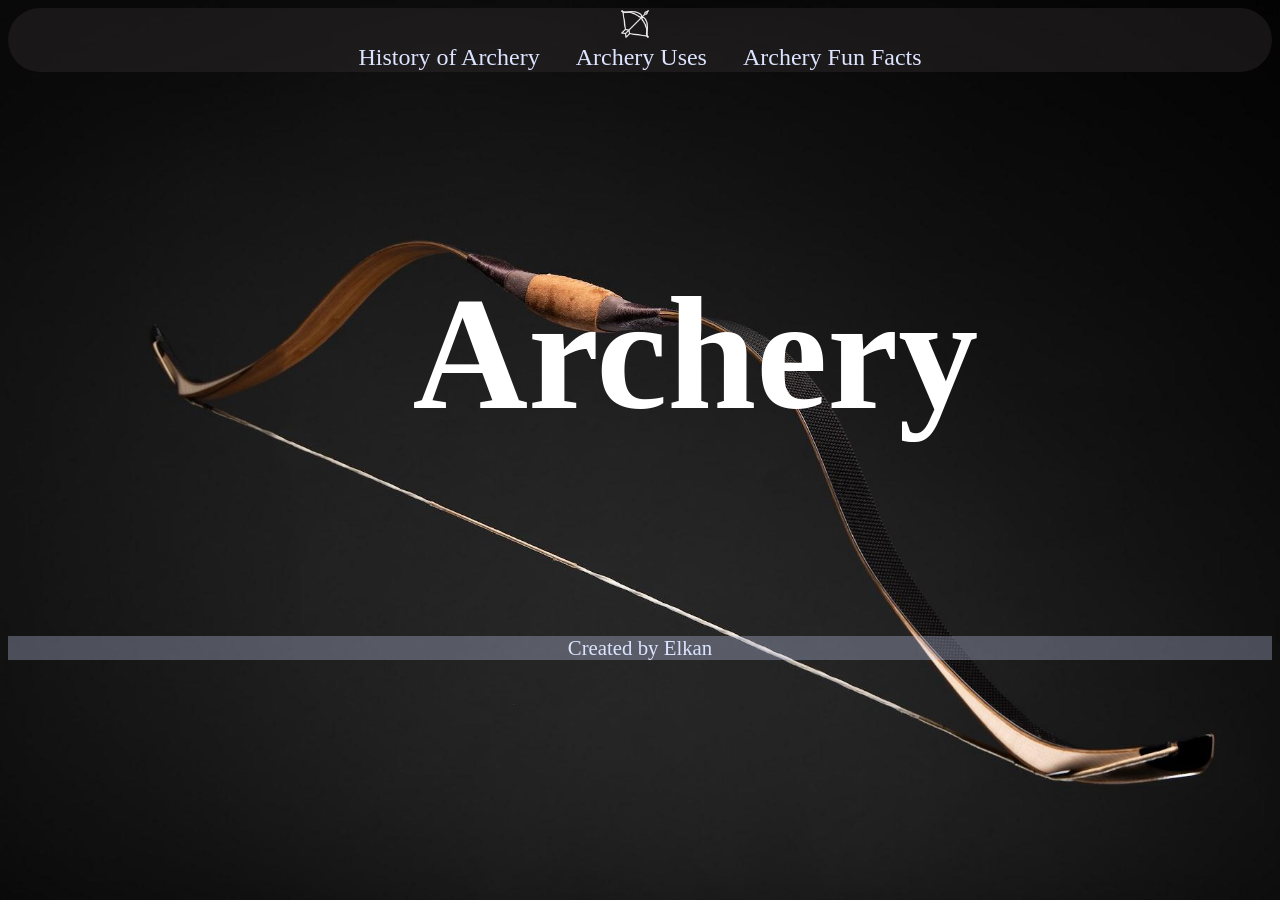
==== index.html @ 2b451718 "Update index.html" ====
<!DOCTYPE html>
<html lang="en">

<head>
    <meta charset="UTF-8">
    <meta name="viewport" content="width=device-width, initial-scale=1.0">
    <title>Archery</title>
    <link rel="stylesheet" href="style.css">
    <script src="main.js" defer></script>
</head>

<body class="background">
    <!--Mobile-->
    <div class="center textcolor3">
        <button id="Icon">
            Open Menu
        </button>
    </div>
    <!--PC-->
    <div id="navbar" class="box">
        <nav>
            <div class="center">
                <button id="home" class="click"><img src="images/arc.png" title="Home" alt="Home" width="30"
                        height="30"></button>
            </div>
            <button id="page1b" class="click">
                History of Archery
            </button>
            <button id="page2b" class="click">
                Archery Uses
            </button>
            <button id="page3b" class="click">
                Archery Fun Facts
            </button>
        </nav>
    </div>
    <main id="pagecontainer">
        <div class="bigword block">
            <h3>Archery</h3>
        </div>
        <section class="page" id="page1">
            <h1>Origin</h1>
            <h2>Archery — the use of a bow to launch arrows — is one of humanity’s oldest technologies, with evidence
                dating back at least 70,000 years.</h2>
            <h2>Earliest evidence</h2>
            <div class="flex">
                <img src="images/archer1.png" title="cavepainting" alt="cavepainting" width="600" height="250">
            </div>
            <p>The oldest known arrow points come from Sibudu Cave in South Africa, dated to about 72,000–60,000 years
                ago,
                made from bone and stone. These were likely used for hunting, allowing early humans to
                strike
                prey from a safe distance. Other early finds include Levallois points in Uzbekistan (~80,000 years ago)
                and
                stone arrowheads in Fa Hien Cave, Sri Lanka (~48,000 years ago). In Europe, the Holmegaard bow
                in
                Denmark (~9,000 BCE) is the oldest known complete bow</p>
            <div class="cutline"></div>
            <h2>Archery History Timeline</h2>
            <div class="timeline">
                <div id="line1">
                </div>
                <button id="openBtn" class="click textcolor3">
                    20,000 BCE – 6,000 BCE
                </button>
                <div id="overlay">
                    <div id="overlayContent">
                        <button class="closeBtn">&times;</button>
                        <p class="textcolor1">Archery’s origins can be traced back to the late Paleolithic period when
                            humans used bows and
                            arrows for hunting. Some of the earliest evidence comes from arrowheads discovered across
                            Europe, Asia, and Africa. Cave drawings in Spain, dating back to around 30,000 BCE, depict
                            archers hunting.</p>
                        <p class="textcolor1">The bow design evolved significantly during this timeframe. The
                            single-curved simple bow
                            became the double-curved recurve bow around 2000 BCE, increasing power and accuracy. This
                            change allowed archers to have greater success in both hunting and warfare.</p>
                    </div>
                </div>
            </div>
            <div class="timeline">

                <div id="line2">

                </div>
                <button id="openBtn1" class="click textcolor3">
                    3,000 BCE – 1,000 BCE
                </button>
                <div id="overlay1">
                    <div id="overlayContent1">
                        <button class="closeBtn">&times;</button>

                        <p class="textcolor1">Archery played a significant role in ancient civilizations like Egypt,
                            China, and Mesopotamia. Egyptians used bows and arrows for hunting and warfare starting
                            around 3,000 BCE. King Tutankhamun’s tomb contained an extensive collection of archery
                            equipment, showcasing its importance to Egyptian culture.</p>
                        <p class="textcolor1">In China, archery developed into an essential aspect of military and
                            philosophical study. Confucius and his disciples wrote extensively about the practice, its
                            ethics, and its role in society. China’s Zhou dynasty even established an archery contest
                            known as sheji, which determined social standing from the outcome.</p>
                    </div>
                </div>
            </div>
            <div class="timeline">
                <div id="line3">

                </div>
                <button id="openBtn2" class="click textcolor3">
                    1100s – 1500s
                </button>
                <div id="overlay2">
                    <div id="overlayContent2">
                        <button class="closeBtn">&times;</button>

                        <p class="textcolor1">During the Middle Ages, archery gained prominence in European warfare.
                            England became famous for its longbowmen; their skills were instrumental in battles such as
                            Creçy in 1346 and Agincourt in 1415. The longbow transformed military tactics and enabled
                            the English to achieve notable victories against the French during the Hundred Years’ War.
                        </p>
                        <p class="textcolor1">In contrast, Japan’s archery tradition focused on spirituality and
                            discipline. Known as Kyudo, or “the way of the bow,” it became an essential practice amongst
                            samurai warriors and played a vital role in Japanese culture and Shinto rituals.</p>
                    </div>
                </div>
            </div>
            <div class="timeline">

                <div id="line4">

                </div>
                <button id="openBtn3" class="click textcolor3">
                    1600s – 1700s
                </button>
                <div id="overlay3">
                    <div id="overlayContent3">
                        <button class="closeBtn">&times;</button>

                        <p class="textcolor1">With the advent of firearms in the 16th century, archery’s role in warfare
                            diminished significantly. However, it remained a popular pastime for European nobility and
                            recreational enthusiasts. In England, King James I and later Queen Anne encouraged the
                            practice as both a sport and a martial skill.
                        </p>
                        <p class="textcolor1">In 1673, the Royal Company of Archers was founded in Scotland,
                            establishing a formal archery competition with annual gatherings. This marked the transition
                            of archery from military necessity to competitive sport and recreational activity in
                            European society.</p>
                    </div>
                </div>
            </div>
            <div class="timeline">
                <div id="line5">

                </div>
                <button id="openBtn4" class="click textcolor3">
                    1800s
                </button>
                <div id="overlay4">
                    <div id="overlayContent4">
                        <button class="closeBtn">&times;</button>

                        <p class="textcolor1">The 19th century experienced a resurgence of archery as a sport. The
                            establishment of archery clubs in Europe and the United States, such as the Toxophilite
                            Society in England and the United Bowmen of Philadelphia, contributed to its growing
                            popularity.
                        </p>
                        <p class="textcolor1">Competitive archery grew with the inaugural Grand National Archery
                            Meeting in 1844 in the United Kingdom, where participants competed in various events. By
                            the end of the century, the sport had gained considerable traction, emphasizing both
                            accuracy and marksmanship.</p>
                    </div>
                </div>
            </div>
            <div class="timeline">

                <div id="line6">

                </div>
                <button id="openBtn5" class="click textcolor3">
                    1900 – 1939
                </button>
                <div id="overlay5">
                    <div id="overlayContent5">
                        <button class="closeBtn">&times;</button>

                        <p class="textcolor1">The Olympic Games in Paris in 1900 marked the first time archery made
                            an appearance on the global stage. It was later featured in four other Olympiads;
                            however, inconsistencies in rules and a lack of international standardization led to its
                            exclusion after the 1920 games.
                        </p>
                        <p class="textcolor1">Efforts to standardize the sport culminated in 1931 with the formation
                            of the International Archery Federation (FITA), now known as World Archery. With
                            standardized rules and regulations in place, archery could be reintroduced as an Olympic
                            sport in the coming decades.</p>
                    </div>
                </div>
            </div>
            <div class="timeline">
                <div id="line7">

                </div>
                <button id="openBtn6" class="click textcolor3">
                    1972 – Present
                </button>
                <div id="overlay6">
                    <div id="overlayContent6">
                        <button class="closeBtn">&times;</button>

                        <p class="textcolor1">Archery made its return to the Olympics in 1972, with new formats and
                            competition styles. Athletes now participate in various categories, including
                            individual, mixed-team, and team events, utilizing recurve bows for Olympic
                            competitions.
                        </p>
                        <p class="textcolor1">Modern technology and advancements in materials have influenced the
                            sport, resulting in more accurate and efficient bows, arrows, and accessories. The
                            development of compound bows in the 1960s revolutionized archery for hunting and
                            competition, though they are not used in the Olympic Games.</p>
                    </div>
                </div>
            </div>
            <div>
                <h2>Development in the Paleolithic and Neolithic</h2>
                <p>During the Upper Paleolithic (~30,000 years ago), bows and arrows appeared in Europe and Asia,
                    often
                    made
                    from wood, bone, and flint. By the Neolithic period (10,000–4,500 BCE), bows
                    became
                    more
                    sophisticated, using composite materials such as wood, horn, and sinew, and arrowheads evolved
                    from
                    flint
                    and obsidian to bronze and iron NASP Schools. This improved range, power, and accuracy, making
                    archery
                    vital
                    for both hunting and defense.</p>

                <h2>Archery in early civilizations</h2>
                <p>By the Bronze Age (~3300–1200 BCE), archers were integral to armies in Egypt, Mesopotamia, the
                    Indus
                    Valley,
                    and beyond NASP Schools. The Persians perfected mounted archery, while Parthians became famous
                    for
                    shooting
                    while retreating NASP Schools. In China, India, and Japan, archery was both a military skill and
                    a
                    cultural
                    art form, often enshrined in mythology and ritual.</p>

                <h2>Global spread and decline</h2>
                <p>Archery developed independently across continents due to its universal utility.
                    It
                    remained important in warfare until the late medieval and early modern periods, when firearms
                    gradually
                    replaced it in most regions. Today, archery persists as a sport, cultural practice,
                    and
                    hunting
                    method.</p>

                <h2>In summary:</h2>
                <p> Archery originated in Africa over 70,000 years ago, spread globally through the
                    Paleolithic and
                    Neolithic periods, and evolved from a survival tool into a sophisticated military and cultural
                    technology
                    before being largely supplanted by firearms in warfare, though it remains culturally and
                    recreationally
                    significant.</p>
            </div>
        </section>
        <section class="page" id="page2">
            <h1>Uses</h1>
            <p>Hunting, warfare, sport, and ceremonial purposes, and continue to serve as tools for recreation and
                cultural practices today</p>
            <section>
                <h2 class="center">Hunting</h2>
                <p>One of the earliest and most widespread uses of the bow and arrow was hunting animals for food.
                    Indigenous peoples across continents, from North America to South America and Africa, used bows to
                    hunt game efficiently, allowing for survival and sustenance.
                    The design of bows and arrows often varied depending on the type of prey and environment.</p>
            </section>
            <section>
                <h2 class="center">Warfare</h2>
                <p>Historically, they were primary weapons in warfare, used across Europe, Asia, and the Middle East.
                    Armies relied on archers for ranged attacks, and mounted archery was particularly significant on the
                    Eurasian steppes and in Asia. In literature and historical accounts, bows were decisive in battles,
                    such as Odysseus’s use in Homer’s Odyssey and in biblical narratives
                    Encyclopedia Britannica</p>
            </section>
            <section>
                <h2 class="center">Sport</h2>
                <p>In modern times, bows and arrows are primarily used for archery as a sport or recreational activity.
                    Competitive archery includes target shooting, field archery, and bowhunting competitions. Archery
                    requires skill, precision, and practice, and it is recognized as an Olympic sport</p>
            </section>
            <section>
                <h2 class="center">Recreation and Cultural Practice</h2>
                <p>Bows and arrows have held symbolic and spiritual significance in many cultures. In Native
                    American traditions, they were considered embodiments of power and magic, often linked to the
                    spirit world.
                    Certain shrines and sacred sites, such as those in Matobo Hills and Great Zimbabwe,
                    incorporated bows in rituals and ceremonial practices.
                    In Asia, archery was integrated into martial traditions and ceremonial displays, such as
                    Japanese kyudo.</p>
            </section>
            <div class="cutline"></div>
            <div class="center"><button class="startquiz textcolor3">
                    Start Quiz
                </button><button class="close textcolor3">
                    Close Quiz
                </button></div>
            <div class="quiz">
                <div class="center">
                    <h1>Archery Mini Quiz</h1>
                </div>
                <div id="submission">
                    <fieldset>
                        <legend>
                            <h2>1. What are the Uses of Bow and Arrow?</h2>
                        </legend>
                        <input type="radio" name="q1" value="wrong"><label class="textcolor2">Travelling,
                            Showcasing</label>

                        <input type="radio" name="q1" value="wrong"><label class="textcolor2">Warfare, Digging,
                            Flying</label>

                        <input type="radio" name="q1" value="Correct1"><label class="textcolor2">Hunting, Warfare,
                            Sport,
                            Ceremonial purposes, Recreation and Cultural practices</label>

                        <input type="radio" name="q1" value="wrong"><label class="textcolor2">Hurting, Aiming,
                            Training</label>

                    </fieldset>
                    <fieldset>
                        <legend>
                            <h2>2. What is the Oldest Known arrow point found in?</h2>
                        </legend>
                        <input type="radio" name="q2" value="wrong"><label class="textcolor2">Babylon</label>

                        <input type="radio" name="q2" value="wrong"><label class="textcolor2">China</label>

                        <input type="radio" name="q2" value="wrong"><label class="textcolor2">Paris</label>

                        <input type="radio" name="q2" value="Correct2"><label class="textcolor2">Sibudu Cave</label>

                    </fieldset>
                    <fieldset>
                        <legend>
                            <h2>3. What kind of attack Archer excels in?</h2>
                        </legend>
                        <input type="radio" name="q3" value="wrong"><label class="textcolor2">Closed ranged
                            Combat</label>

                        <input type="radio" name="q3" value="wrong"><label class="textcolor2">Hand to hand
                            combat</label>

                        <input type="radio" name="q3" value="wrong"><label class="textcolor2">Short-Ranged</label>

                        <input type="radio" name="q3" value="Correct3"><label class="textcolor2">Long-Ranged</label>

                    </fieldset>
                    <fieldset>
                        <legend>
                            <h2>4. What is Archery recognised as of modern times?</h2>
                        </legend>
                        <input type="radio" name="q4" value="wrong"><label class="textcolor2">Killing</label>

                        <input type="radio" name="q4" value="wrong"><label class="textcolor2">Hunting</label>

                        <input type="radio" name="q4" value="wrong"><label class="textcolor2">Trees cutter</label>

                        <input type="radio" name="q4" value="Correct4"><label class="textcolor2">Olympic Sport</label>

                    </fieldset>
                    <fieldset>
                        <legend>
                            <h2>5. Who Won the Gold medal for 2024 Paris Olympic?</h2>
                        </legend>
                        <input type="radio" name="q5" value="wrong"><label class="textcolor2">Elkan</label>

                        <input type="radio" name="q5" value="Correct5"><label class="textcolor2">Kim Woojin</label>

                        <input type="radio" name="q5" value="wrong"><label class="textcolor2">Brady Ellison</label>

                        <input type="radio" name="q5" value="wrong"><label class="textcolor2">Hubert Van Innis</label>

                    </fieldset>
                </div>
                <div class="center">
                    <h1 id="scorebox">Score</h1>
                </div>
                <div class="center">
                    <button id="btnSubmit" class="click textcolor3">
                        Submit Quiz
                    </button>
                    <button id="restart" class="click textcolor3">
                        Restart Quiz
                    </button>
                </div>
            </div>
        </section>
        <section class="page" id="page3">
            <h1>Fun Facts and Facts</h1>
            <div class="cardbox">
                <p>1. Archery is thousands of years old
                    The bow and arrow has been used for over 10,000 years, mainly for hunting and survival.
                    The oldest known bow is over 10,000 years old</p>
            </div>
            <div class="cardbox">
                <p>2. Ancient bows have been discovered that date back thousands of years, showing how long humans have
                    used
                    this technology.</p>
            </div>
            <div class="cardbox">
                <p>3. Archery was once an Olympic sport
                    Archery first appeared in the 1900 Olympic Games. It was later removed and returned permanently to
                    the
                    Olympics in 1972.</p>
            </div>
            <div class="cardbox">
                <p>4. The English longbow was incredibly powerful
                    Medieval English longbows could be around 1.8–2 metres long and required significant strength and
                    training to use effectively.</p>
            </div>
            <div class="cardbox">
                <p>5. Some bows are faster than you might expect
                    Modern compound bows can launch arrows at speeds of over about 90 metres per
                    second.</p>
            </div>
            <div class="cardbox">
                <p>6. Archery is more than just strength
                    Good archery requires concentration, balance, coordination, breathing control, and consistency.</p>
            </div>
            <div class="cardbox">
                <p>7. The word "archery" comes from the Latin word "arcus"
                    The word is related to the Latin term for bow or arch.</p>
            </div>
            <div class="cardbox">
                <p>8. Archery was important to the Mongol Empire
                    Mongol warriors were famous for using bows while riding horses. Their ability to shoot accurately
                    from
                    horseback was a major military advantage.</p>
            </div>
            <div class="cardbox">
                <p>9. There are different types of bows
                    Common types include recurve bows, compound bows, and traditional longbows. Each has different
                    designs
                    and characteristics.</p>
            </div>
            <div>
                <h2>Game Instructions</h2>
                <p>1. Click Start to Start the Game</p>
                <p>2. Press or hold W to go upward, S to go downward</p>
                <p>3. Click on the Shoot button <img src="./images/arrowshoot.png" width="35" height="15" alt="arrow"
                        title="arrow">to shoot
                </p>
                <p>4. You can click on Restart to restart or End to pause the game</p>
            </div>
            <div class="center">
                <button class="click textcolor3" id="gamestart">
                    Start
                </button>
                <button class="click textcolor3" id="gamestop">
                    End
                </button>
                <button class="click textcolor3" id="gamerestart">
                    restart
                </button>
            </div>
            <div class="center">
                <button id="shoot" class="click">
                    <img src="./images/arrowshoot.png" width="70" height="20" alt="arrow" title="arrow">
                </button>
            </div>
            <h2 id="timer" class="center">Timer:</h2>
            <h2 id="gamescore" class="center">Score: </h2>
            <div class="center">
                <div class="gamebox">
                    <div id="archer"><img src="./images/archerdude.png" width="100" height="100" alt="archer"
                            title="archer"></div>
                    <div id="arrow"><img src="./images/arrowshoot.png" width="50" height="10" alt="arrow" title="arrow">
                    </div>
                    <div id="enemy1" class="enemy"><img src="./images/enemy.png" width="50" height="50" alt="enemy"
                            title="enemy"></div>
                    <div id="enemy2" class="enemy"><img src="./images/enemy.png" width="50" height="50" alt="enemy"
                            title="enemy"></div>
                    <div id="enemy3" class="enemy"><img src="./images/enemy.png" width="50" height="50" alt="enemy"
                            title="enemy"></div>
                    <div id="over" class="center"></div>
                    <!--Arrow shooting button for mobile version-->
                    <button id="mobileArrow"><img src="./images/arrowshoot.png" width="45" height="20" alt="arrow"
                            title="arrow"></button>
                    <!--Up and down button for mobile version-->
                    <button id="wKey" class="click">
                        W
                    </button>
                    <button id="sKey" class="click">
                        S
                    </button>
                </div>
            </div>
        </section>
    </main>
    <footer>
        <p class="center">Created by Elkan</p>
    </footer>
</body>


</html>
---- style.css ----
/*Design*/
@font-face {
    font-family: 'myfont';
    src: url('./font/BebasNeue-Regular') format('ttf');
}

h1 {
    font-family: "myfont";
    font-size: 2em;
    color: #dce4ff;
}

h2 {
    font-family: "myfont";
    font-size: 1.5em;
    color: #e6e6e6;
}

h3 {
    font-family: "myfont";
    font-size: 10em;
    color: white;
}

h4 {
    font-family: "myfont";
    font-size: 1.4em;
    color: white;
}

p {
    font-family: "myfont";
    font-size: 1.3em;
    color: #dce4ff;
}

.textcolor {
    color: #dce4ff;
}

.gamebox {
    position: relative;
    background: white;
    height: 500px;
    width: 750px;
}

#archer {
    display: flex;
    position: absolute;
    left: 20px;
    top: 175px;
}

.enemy {
    position: absolute;
    right: 0px;
}

#enemy1,
#enemy2,
#enemy3 {
    display: flex;
}

#enemy1 {
    top: 50px;
}

#enemy2 {
    top: 175px;
}

#enemy3 {
    top: 300px;
}

#over {
    background-color: #2a2a2b;
    display: none;
}

#gamestart {
    border: 3px solid white;
    background-color: rgb(48, 47, 47);
    margin-right: 10px;
}

#gamestop {
    border: 3px solid #dce4ff;
    background-color: #2a2a2b;
    margin-right: 10px;
    margin-left: 10px;
    display: none;
}

#mobileArrow {
    position: absolute;
    top: 475px;
    display: none;
    background: rgb(223, 172, 172);
    border: 2px solid black;
    cursor: pointer;
}

#gamerestart {
    border: 3px solid #dce4ff;
    background-color: #2a2a2b;
    margin-right: 10px;
    margin-left: 10px;
    display: none;
}

#arrow {
    position: absolute;
    left: 120px;
    top: 175px;
    display: none;

}

#shoot {
    display: none;
    border: 3px solid #dce4ff;
    background-color: #2a2a2b;
    margin-top: 10px;
}

.cutline {
    background: rgb(235, 244, 244);
    width: auto;
    height: 5px;
    margin-top: 50px;
    margin-bottom: 50px;
}

.click {
    background: transparent;
    border: none;
    cursor: pointer;
    width: auto;
    height: auto;

    transition: transform 0.2s ease, opacity 0.2s ease;
}

.click:hover {
    transform: translateY(3px);
    opacity: 0.7;
}

.background {
    background-image: url("./images/bow.jpg");
    background-size: cover;
    background-repeat: no-repeat;
    background-attachment: fixed;
}

#page1b {
    margin-right: 10px;
    font-size: 1.5em;
    font-family: "myfont";
    color: #dce4ff;
}

#page2b {
    margin-right: 10px;
    margin-left: 10px;
    font-size: 1.5em;
    font-family: "myfont";
    color: #dce4ff;
}

#page3b {
    margin-left: 10px;
    font-size: 1.5em;
    font-family: "myfont";
    color: #dce4ff;
}

#page1 {
    background-color: rgba(23, 22, 22, 0.7);
}

.page.show {
    opacity: 1;
    transform: translateY(0);
}

#page2 {
    background-color: rgba(23, 22, 22, 0.7);
}

#page3 {
    background-color: rgba(23, 22, 22, 0.7);
}

#Icon {
    display: none;
    color: #dce4ff;
    font-size: 1.2em;
    font-family: "myfont";
}

#navbar {
    background-color: rgba(52, 46, 46, 0.4);
    justify-content: center;
}

.quiz,
.close {
    display: none;
}

.startquiz,
.close {
    width: 100px;
    height: 70px;
    background: transparent;
}

.flex {
    display: flex;
    flex-wrap: wrap;
    align-items: flex-start;
    justify-content: center;
    margin: 20px 360px;
}

.flex1 {
    display: flex;
    flex-wrap: wrap;
    align-items: flex-start;
    text-align: center;
    bottom: 0;
}

.bigword {
    margin: 15% 32%;
}

.center {
    display: flex;
    text-align: center;
    justify-content: center;
}

.cardbox {
    border: 1px solid #dce4ff;
    border-radius: 20px;
    width: auto;
    height: auto;
    background-image: url("./images/one.jpg");
    margin-top: 10px;
}

.box {
    border-radius: 50px;
    display: flex;
    justify-content: center;
}

img {
    margin-right: 10px;
}

footer {
    background-color: rgba(207, 219, 255, 0.3);
}

#line1,
#line2,
#line3,
#line4,
#line5,
#line6,
#line7 {
    background: cyan;
    width: 5px;
    height: 100px;
    display: flex;
    justify-content: center;
    opacity: 0;
    transform: translateY(-3px);
    transition: opacity 0.6s ease, transform 0.6s ease;
}

.timeline {
    height: auto;
    display: flex;
    justify-content: center;
    align-items: center;
    margin: 10px;
}

#wKey {
    position: absolute;
    width: 50px;
    height: 50px;
    right: 20px;
    top: 400px;
    display: none;
    background: rgb(223, 172, 172);
    border: 1px solid black;
    cursor: pointer;
    font-size: 2em;
    border-radius: 20px;
}

#sKey {
    position: absolute;
    width: 50px;
    height: 50px;
    right: 20px;
    top: 440px;
    display: none;
    background: rgb(223, 172, 172);
    border: 1px solid black;
    cursor: pointer;
    margin-top: 10px;
    font-size: 2em;
    border-radius: 20px;
}

.textcolor2 {
    color: bisque;
}

.textcolor3 {
    font-family: "myfont";
    font-size: 1.7em;
    color: #dce4ff;
}



/*Responsive Web Development*/
@media (max-width:800px) {
    h1 {
        font-size: 1.8em;
        color: #dce4ff;
    }

    h2 {
        font-size: 1.4em;
    }

    h3 {
        font-size: 6em;
    }

    h4 {
        font-size: 1.3em;
    }

    p {
        font-size: 1.2em;
    }

    .bigword {
        position: relative;
        margin-bottom: 345px;
    }

    .flex {
        display: flex;
        left: 0px;
    }

    .box {
        display: flex;
        margin-left: 295px;
        width: 200px;
    }

    #Icon {
        display: block;
        background-color: #2a2a2b;
        border-radius: 20px;
        width: 150px;
        height: 90px;
    }

    nav {
        width: auto;
        display: none;
    }

    nav.menuShow {
        display: block;
    }

    nav button {
        display: block;
        width: 100%;
    }


    #mobileArrow {
        display: flex;
        top: 475px;
    }

    #wKey {
        position: absolute;
        width: 50px;
        height: 50px;
        right: 20px;
        top: 400px;
        display: flex;
        background: rgb(223, 172, 172);
        border: 1px solid black;
        cursor: pointer;
        font-size: 2em;
        border-radius: 20px;
    }

    #sKey {
        position: absolute;
        width: 50px;
        height: 50px;
        right: 20px;
        top: 440px;
        display: flex;
        background: rgb(223, 172, 172);
        border: 1px solid black;
        cursor: pointer;
        margin-top: 10px;
        font-size: 2em;
        border-radius: 20px;
    }
}

/*Function*/
#scorebox {
    display: none;
}

.block {
    display: block;
}

.menuShow {
    display: block;
}

.page {
    width: auto;
    height: auto;
    width: auto;
    opacity: 0;
    transform: translateY(10px);
    transition: opacity 0.5s ease, transform 0.5s ease;
}

#line1.show,
#line2.show,
#line3.show,
#line4.show,
#line5.show,
#line6.show,
#line7.show {
    opacity: 1;
    transform: translateY(0);
}

nav ul li {
    display: inline;
}


#overlay,
#overlay1,
#overlay2,
#overlay3,
#overlay4,
#overlay5,
#overlay6 {
    display: none;
    position: fixed;
    top: 0;
    left: 0;

    width: 100%;
    height: 100%;

    background-color: rgba(0, 0, 0, 0.7);

    justify-content: center;
    align-items: center;
}

.showOverlay {
    opacity: 1;
}

.textcolor1 {
    color: black;
}

/* The white box inside the overlay */
#overlayContent,
#overlayContent1,
#overlayContent2,
#overlayContent3,
#overlayContent4,
#overlayContent5,
#overlayContent6 {
    background-color: white;
    width: 500px;
    height: auto;
    padding: 30px;
    position: relative;
    transform: translateY(20px);
    transition: transform 0.3s ease;
}

.showOverlay #overlayContent,
.showOverlay #overlayContent1,
.showOverlay #overlayContent2,
.showOverlay #overlayContent3,
.showOverlay #overlayContent4,
.showOverlay #overlayContent5,
.showOverlay #overlayContent6 {
    transform: translateY(0);
}

/* X button */
.closeBtn {
    position: absolute;
    top: 10px;
    right: 10px;

    font-size: 25px;
    background: none;
    border: none;
    cursor: pointer;
}
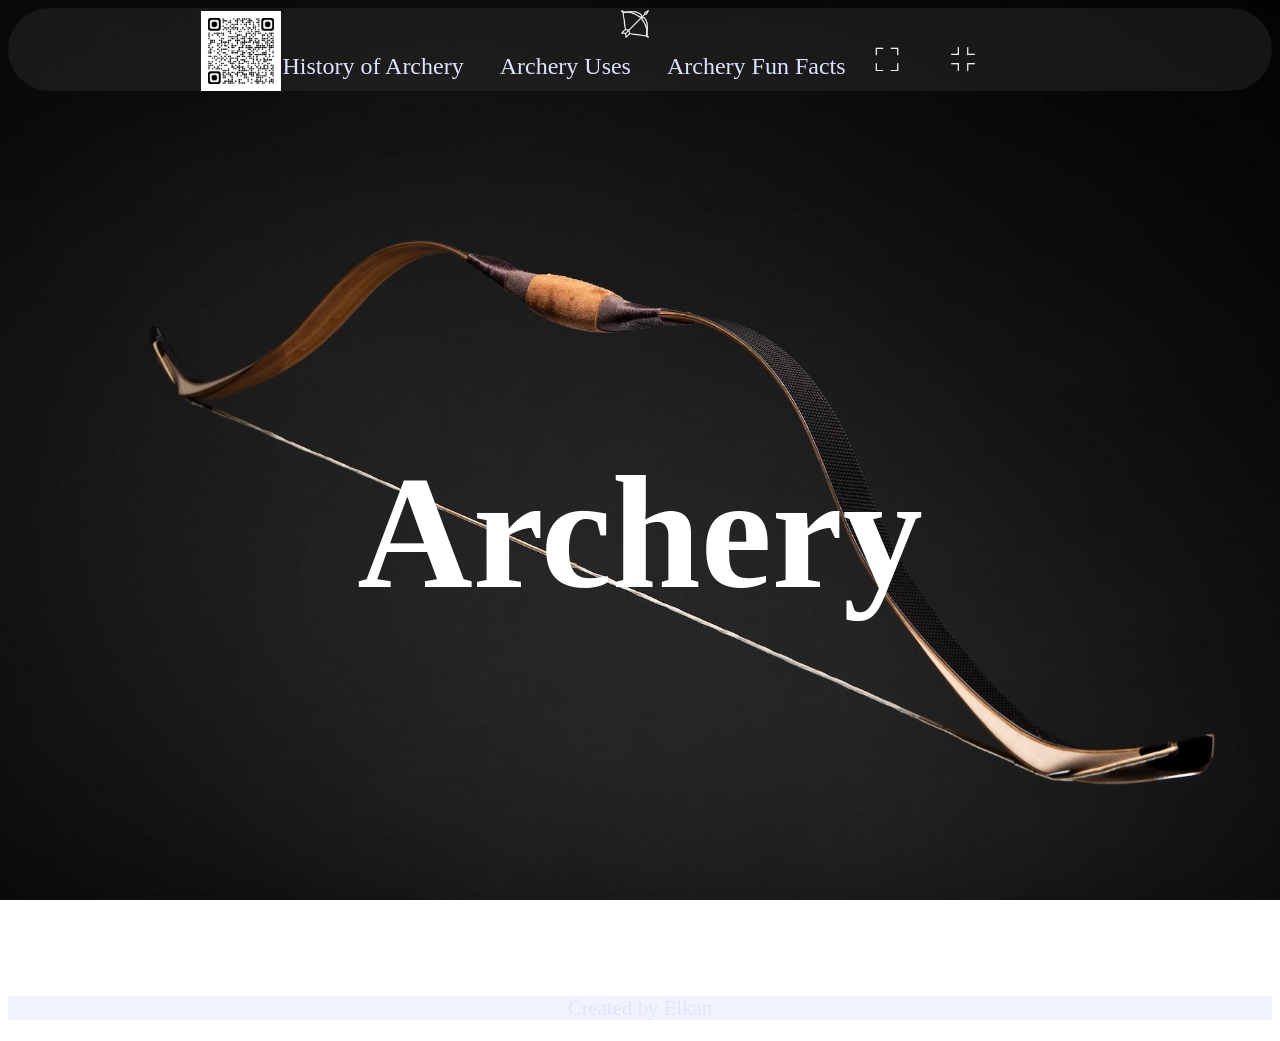
==== commit b15237c6: "Add files via upload" ====
--- a/index.html
+++ b/index.html
@@ -32,12 +32,21 @@
             <button id="page3b" class="click">
                 Archery Fun Facts
             </button>
+            <button id="btnFS" class="click"><img src="./images/fs.png" alt="FullScreen" title="FullScreen" width="30"
+                    height="30"></button>
+            <button id="btnWS" class="click"><img src="./images/ws.png" alt="Exit FullScreen" title="Exit FullScreen"
+                    width="30" height="30"></button>
+            <div id="qr"><img src="./images/qrcode.png" alt="Archery Website By Elkan" title="Archery Website"
+                    width="80" height="80"></div>
         </nav>
     </div>
-    <main id="pagecontainer">
+    <div class="center">
         <div class="bigword block">
             <h3>Archery</h3>
         </div>
+    </div>
+    <main id="pagecontainer">
+
         <section class="page" id="page1">
             <h1>Origin</h1>
             <h2>Archery — the use of a bow to launch arrows — is one of humanity’s oldest technologies, with evidence
@@ -52,7 +61,7 @@
                 strike
                 prey from a safe distance. Other early finds include Levallois points in Uzbekistan (~80,000 years ago)
                 and
-                stone arrowheads in Fa Hien Cave, Sri Lanka (~48,000 years ago). In Europe, the Holmegaard bow
+                stone arrowheads in Fa Hien Cave, Sri Lanka (~48,000 years ago) Wikipedia. In Europe, the Holmegaard bow
                 in
                 Denmark (~9,000 BCE) is the oldest known complete bow</p>
             <div class="cutline"></div>
@@ -228,7 +237,7 @@
                     sophisticated, using composite materials such as wood, horn, and sinew, and arrowheads evolved
                     from
                     flint
-                    and obsidian to bronze and iron NASP Schools. This improved range, power, and accuracy, making
+                    and obsidian to bronze and iron. This improved range, power, and accuracy, making
                     archery
                     vital
                     for both hunting and defense.</p>
@@ -237,10 +246,10 @@
                 <p>By the Bronze Age (~3300–1200 BCE), archers were integral to armies in Egypt, Mesopotamia, the
                     Indus
                     Valley,
-                    and beyond NASP Schools. The Persians perfected mounted archery, while Parthians became famous
+                    and beyond. The Persians perfected mounted archery, while Parthians became famous
                     for
                     shooting
-                    while retreating NASP Schools. In China, India, and Japan, archery was both a military skill and
+                    while retreating. In China, India, and Japan, archery was both a military skill and
                     a
                     cultural
                     art form, often enshrined in mythology and ritual.</p>
@@ -267,7 +276,7 @@
         </section>
         <section class="page" id="page2">
             <h1>Uses</h1>
-            <p>Hunting, warfare, sport, and ceremonial purposes, and continue to serve as tools for recreation and
+            <p>hunting, warfare, sport, and ceremonial purposes, and continue to serve as tools for recreation and
                 cultural practices today</p>
             <section>
                 <h2 class="center">Hunting</h2>
@@ -422,8 +431,8 @@
             </div>
             <div class="cardbox">
                 <p>5. Some bows are faster than you might expect
-                    Modern compound bows can launch arrows at speeds of over about 90 metres per
-                    second.</p>
+                    Modern compound bows can launch arrows at speeds of over 300 feet per second (about 90 metres per
+                    second).</p>
             </div>
             <div class="cardbox">
                 <p>6. Archery is more than just strength
@@ -452,7 +461,7 @@
                 <p>3. Click on the Shoot button <img src="./images/arrowshoot.png" width="35" height="15" alt="arrow"
                         title="arrow">to shoot
                 </p>
-                <p>4. You can click on Restart to restart or End to pause the game</p>
+                <p>4. You can click on Restart to restart or end to pause the game</p>
             </div>
             <div class="center">
                 <button class="click textcolor3" id="gamestart">
@@ -496,6 +505,9 @@
                         S
                     </button>
                 </div>
+                <div id="gameM">
+                    <div id="target"><img src="./images/target.png" width="50" height="50" alt="gg" title="gg"></div>
+                </div>
             </div>
         </section>
     </main>
@@ -505,4 +517,4 @@
 </body>
 
 
-</html>
+</html>
--- a/style.css
+++ b/style.css
@@ -236,7 +236,10 @@
 }
 
 .bigword {
-    margin: 15% 32%;
+    margin-top: 15%;
+    margin-bottom: 15%;
+    justify-content: center;
+    align-items: center;
 }
 
 .center {
@@ -332,6 +335,27 @@
     color: #dce4ff;
 }
 
+#qr {
+    display: flex;
+    position: relative;
+    right: 75px;
+    bottom: 70px;
+    height: 10px;
+}
+
+#gameM,
+#target {
+    display: none;
+}
+
+#btnFS,
+#btnWS {
+    margin-right: 10px;
+    margin-left: 10px;
+    font-size: 1.5em;
+    font-family: "myfont";
+    color: #dce4ff;
+}
 
 
 /*Responsive Web Development*/
@@ -358,19 +382,25 @@
     }
 
     .bigword {
-        position: relative;
-        margin-bottom: 345px;
+        justify-content: center;
+        align-items: center;
+        margin-bottom: 200px;
     }
 
     .flex {
         display: flex;
         left: 0px;
+        margin: 0px;
     }
 
     .box {
         display: flex;
-        margin-left: 295px;
-        width: 200px;
+        justify-content: center;
+        align-items: center;
+    }
+
+    .textcolor3 {
+        font-size: 1.4em;
     }
 
     #Icon {
@@ -382,7 +412,6 @@
     }
 
     nav {
-        width: auto;
         display: none;
     }
 
@@ -393,6 +422,7 @@
     nav button {
         display: block;
         width: 100%;
+
     }
 
 
@@ -428,6 +458,43 @@
         margin-top: 10px;
         font-size: 2em;
         border-radius: 20px;
+    }
+
+    #qr {
+        display: none;
+    }
+}
+
+@media (max-width: 400px) {
+    h1 {
+        font-size: 1.6em;
+        color: #dce4ff;
+    }
+
+    h2 {
+        font-size: 1.2em;
+    }
+
+    h4 {
+        font-size: 1.1em;
+    }
+
+    p {
+        font-size: 1em;
+    }
+
+    h3 {
+        font-size: 3em;
+    }
+
+    .flex {
+        display: flex;
+        margin: 0px;
+    }
+
+    img[title="cavepainting"] {
+        width: 200px;
+        height: 100px;
     }
 }
 
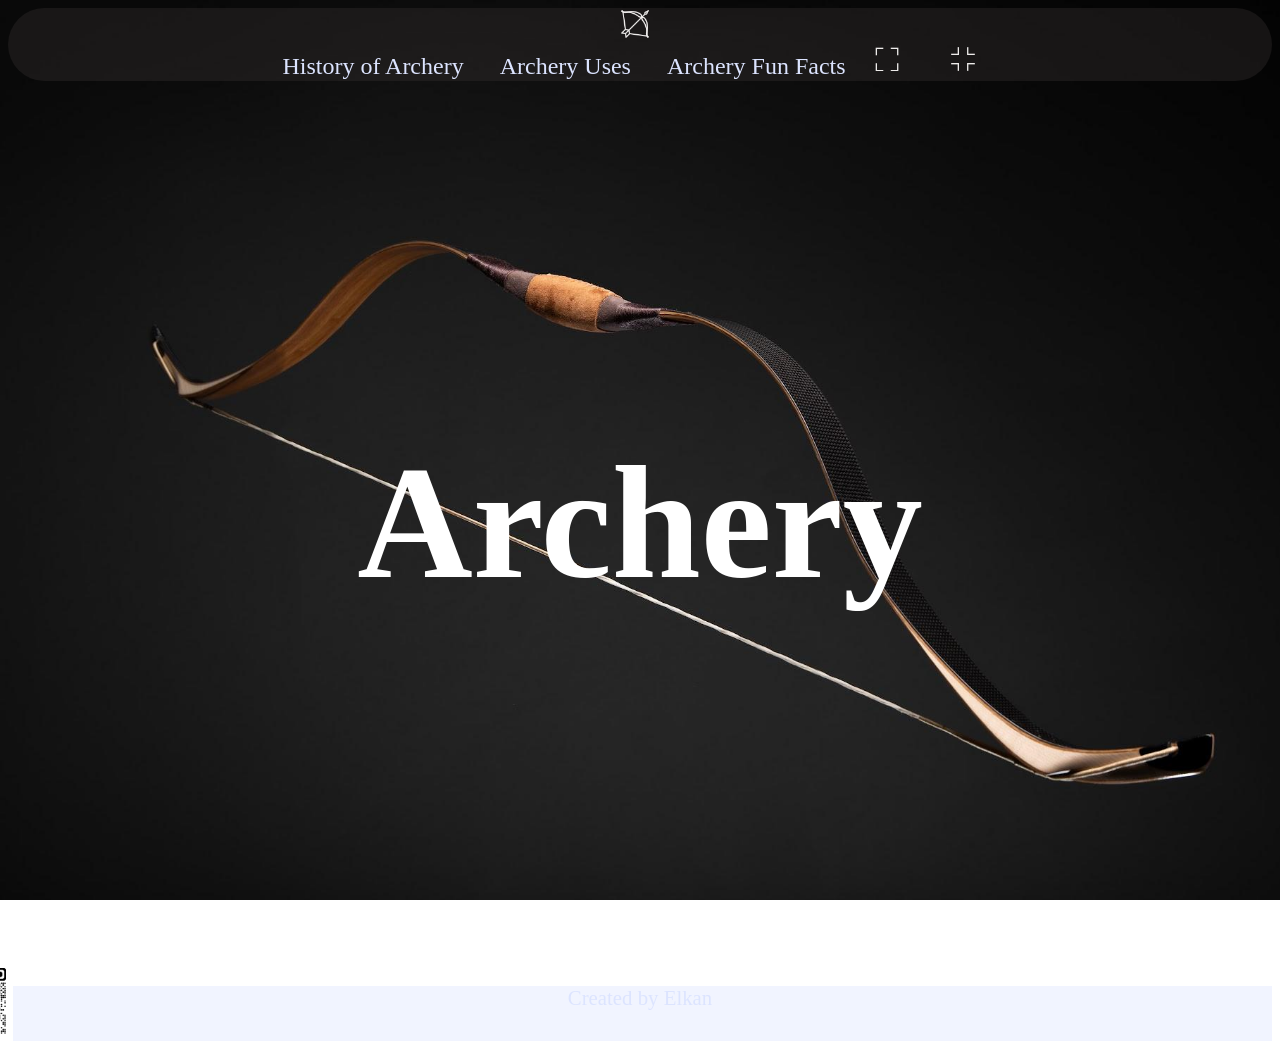
==== commit 339ad299: "Update index.html" ====
--- a/index.html
+++ b/index.html
@@ -36,8 +36,6 @@
                     height="30"></button>
             <button id="btnWS" class="click"><img src="./images/ws.png" alt="Exit FullScreen" title="Exit FullScreen"
                     width="30" height="30"></button>
-            <div id="qr"><img src="./images/qrcode.png" alt="Archery Website By Elkan" title="Archery Website"
-                    width="80" height="80"></div>
         </nav>
     </div>
     <div class="center">
@@ -513,8 +511,10 @@
     </main>
     <footer>
         <p class="center">Created by Elkan</p>
+                    <div id="qr"><img src="./images/qrcode.png" alt="Archery Website By Elkan" title="Archery Website"
+                    width="80" height="80"></div>
     </footer>
 </body>
 
 
-</html>+</html>
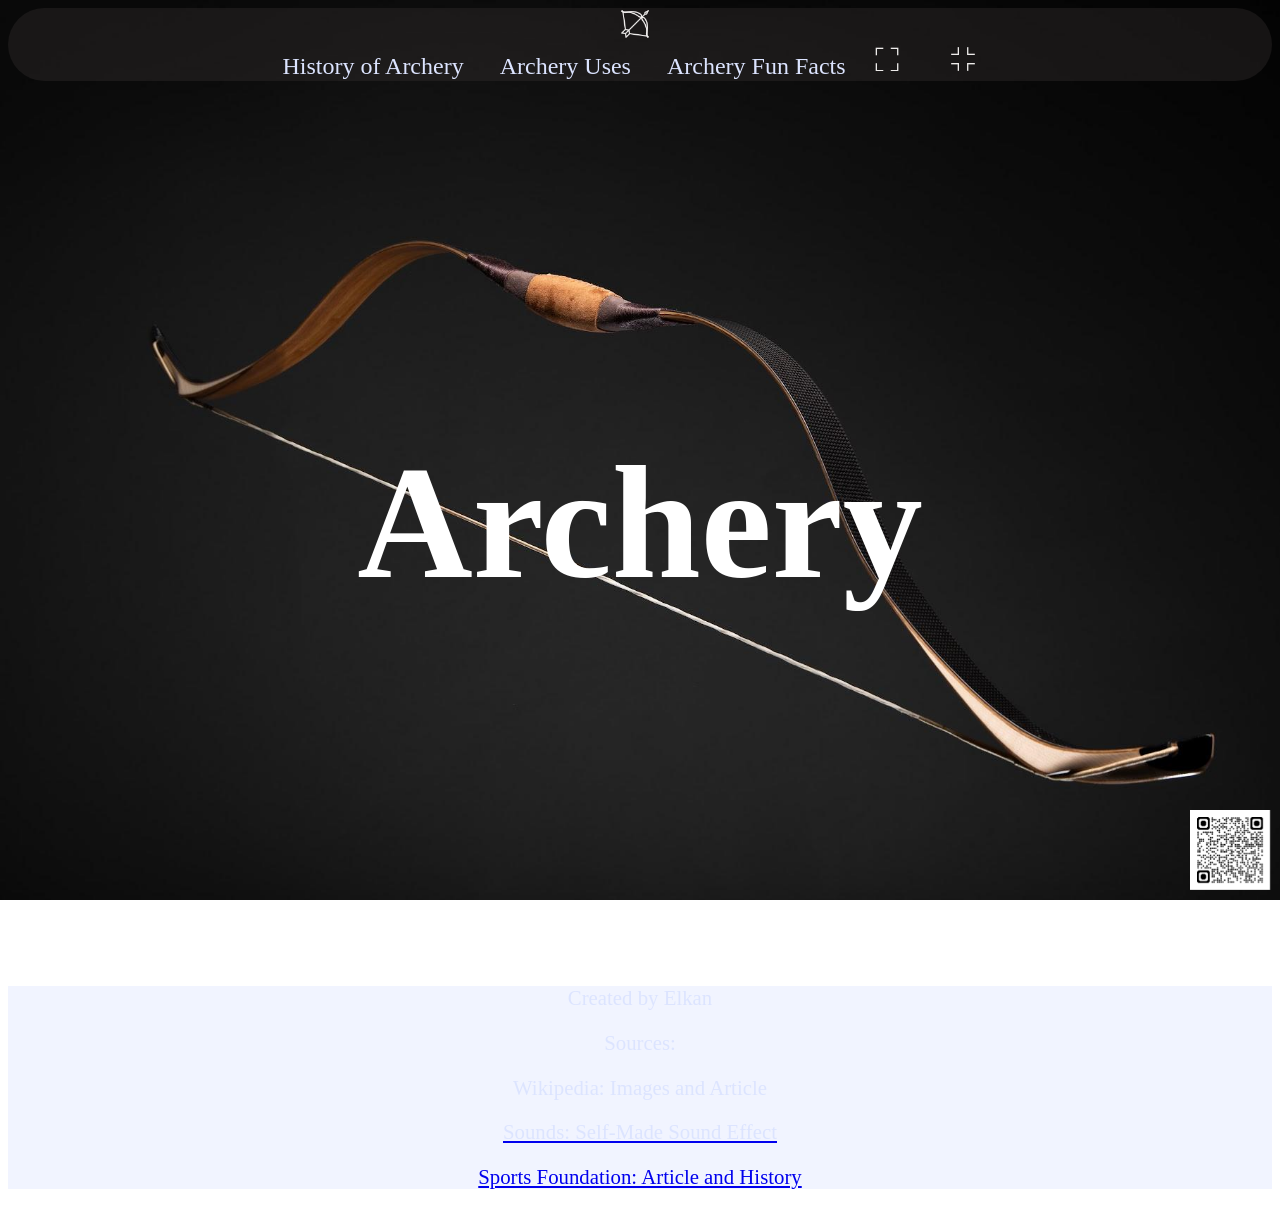
==== commit 7527f7b9: "Update index.html" ====
--- a/index.html
+++ b/index.html
@@ -511,6 +511,10 @@
     </main>
     <footer>
         <p class="center">Created by Elkan</p>
+                <p class="center">Sources:</p>
+        <p class="center">Wikipedia: Images and Article<a href="https://en.wikipedia.org/wiki/History_of_archery" target="_blank"></p>
+                <p class="center">Sounds: Self-Made Sound Effect</p>
+                <p class="center">Sports Foundation: Article and History<a href="https://sportsfoundation.org/archery-history/" target="_blank"></p>
                     <div id="qr"><img src="./images/qrcode.png" alt="Archery Website By Elkan" title="Archery Website"
                     width="80" height="80"></div>
     </footer>
--- a/style.css
+++ b/style.css
@@ -337,10 +337,10 @@
 
 #qr {
     display: flex;
-    position: relative;
-    right: 75px;
-    bottom: 70px;
-    height: 10px;
+    position: fixed;
+    right: 0px;
+    bottom: 10px;
+    color: #f5f6f9;
 }
 
 #gameM,
@@ -602,4 +602,4 @@
     background: none;
     border: none;
     cursor: pointer;
-}+}
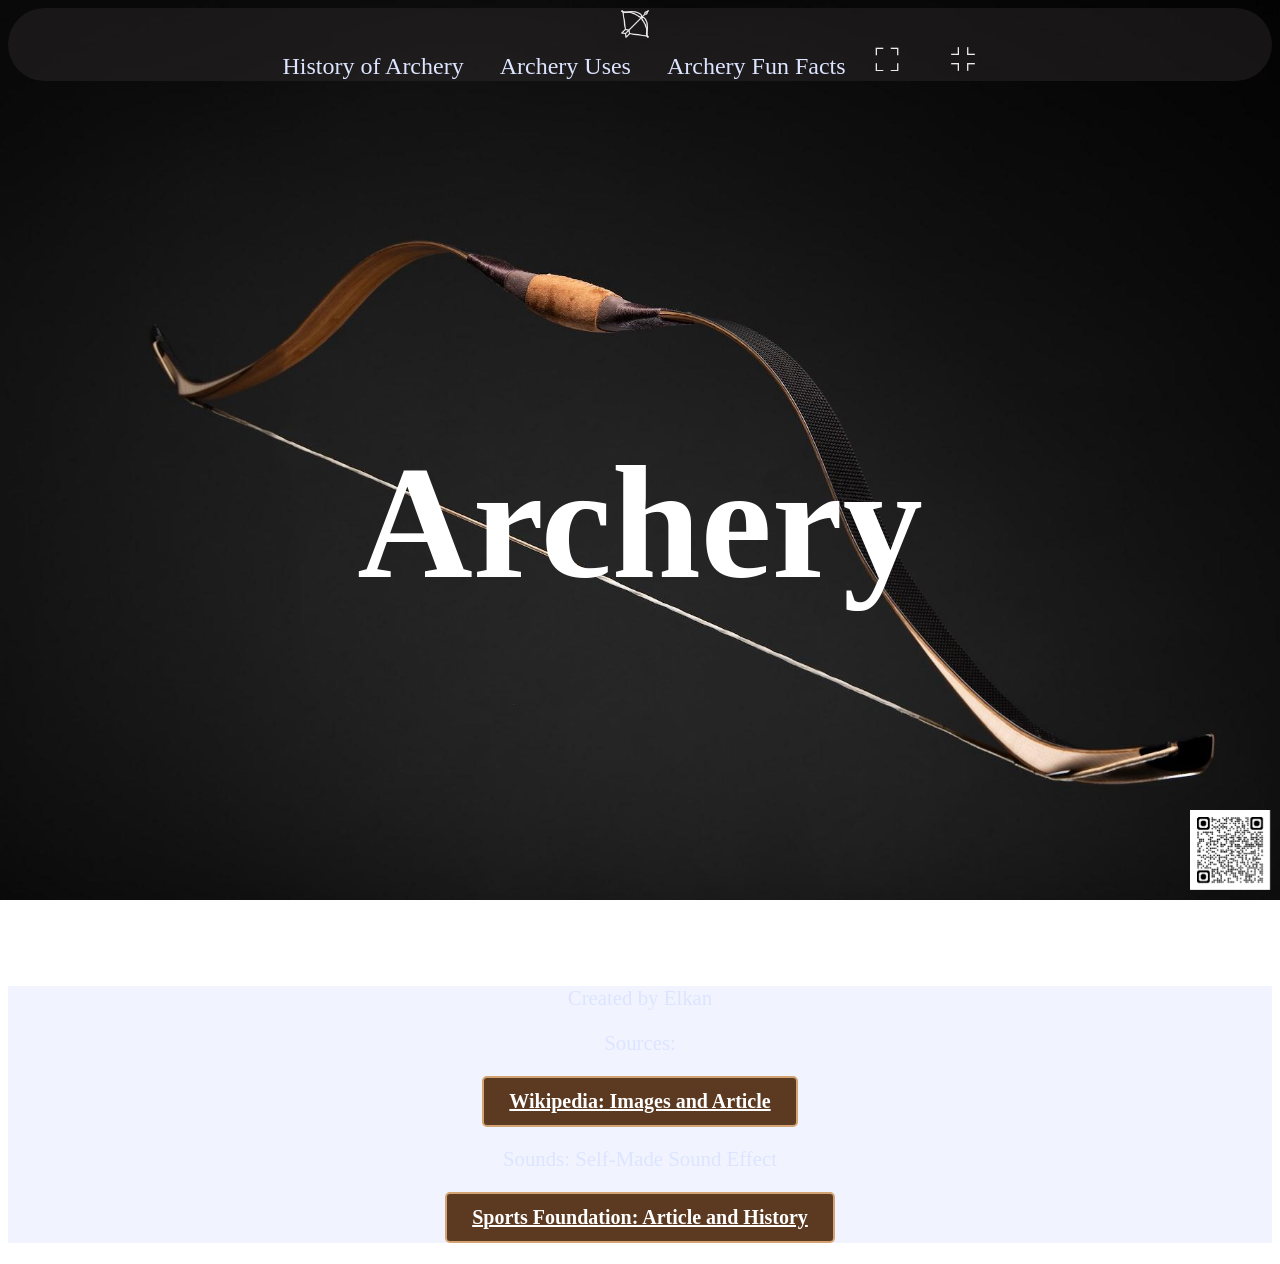
==== commit 0bebe0a7: "Update index.html" ====
--- a/index.html
+++ b/index.html
@@ -512,9 +512,9 @@
     <footer>
         <p class="center">Created by Elkan</p>
                 <p class="center">Sources:</p>
-        <p class="center">Wikipedia: Images and Article<a href="https://en.wikipedia.org/wiki/History_of_archery" target="_blank"></p>
+        <p class="center"><a href="https://en.wikipedia.org/wiki/History_of_archery" target="_blank">Wikipedia: Images and Article</a></p>
                 <p class="center">Sounds: Self-Made Sound Effect</p>
-                <p class="center">Sports Foundation: Article and History<a href="https://sportsfoundation.org/archery-history/" target="_blank"></p>
+                <p class="center"><a href="https://sportsfoundation.org/archery-history/" target="_blank">Sports Foundation: Article and History</a></p>
                     <div id="qr"><img src="./images/qrcode.png" alt="Archery Website By Elkan" title="Archery Website"
                     width="80" height="80"></div>
     </footer>
--- a/style.css
+++ b/style.css
@@ -342,7 +342,30 @@
     bottom: 10px;
     color: #f5f6f9;
 }
-
+a {
+    display: block;
+    color: white;
+    font-size: 20px;
+    font-weight: bold;
+    padding: 12px 25px;
+    border: 2px solid #d4a373;
+    border-radius: 5px;
+    background-color: #5c3a21;
+    transition: 0.3s ease;
+}
+
+/* When you hover over the link */
+a:hover {
+    background-color: #d4a373;
+    color: #3b2414;
+    transform: translateY(-5px);
+    box-shadow: 0 5px 15px rgba(0, 0, 0, 0.4);
+}
+
+/* When you click the link */
+a:active {
+    transform: translateY(0px);
+}
 #gameM,
 #target {
     display: none;
